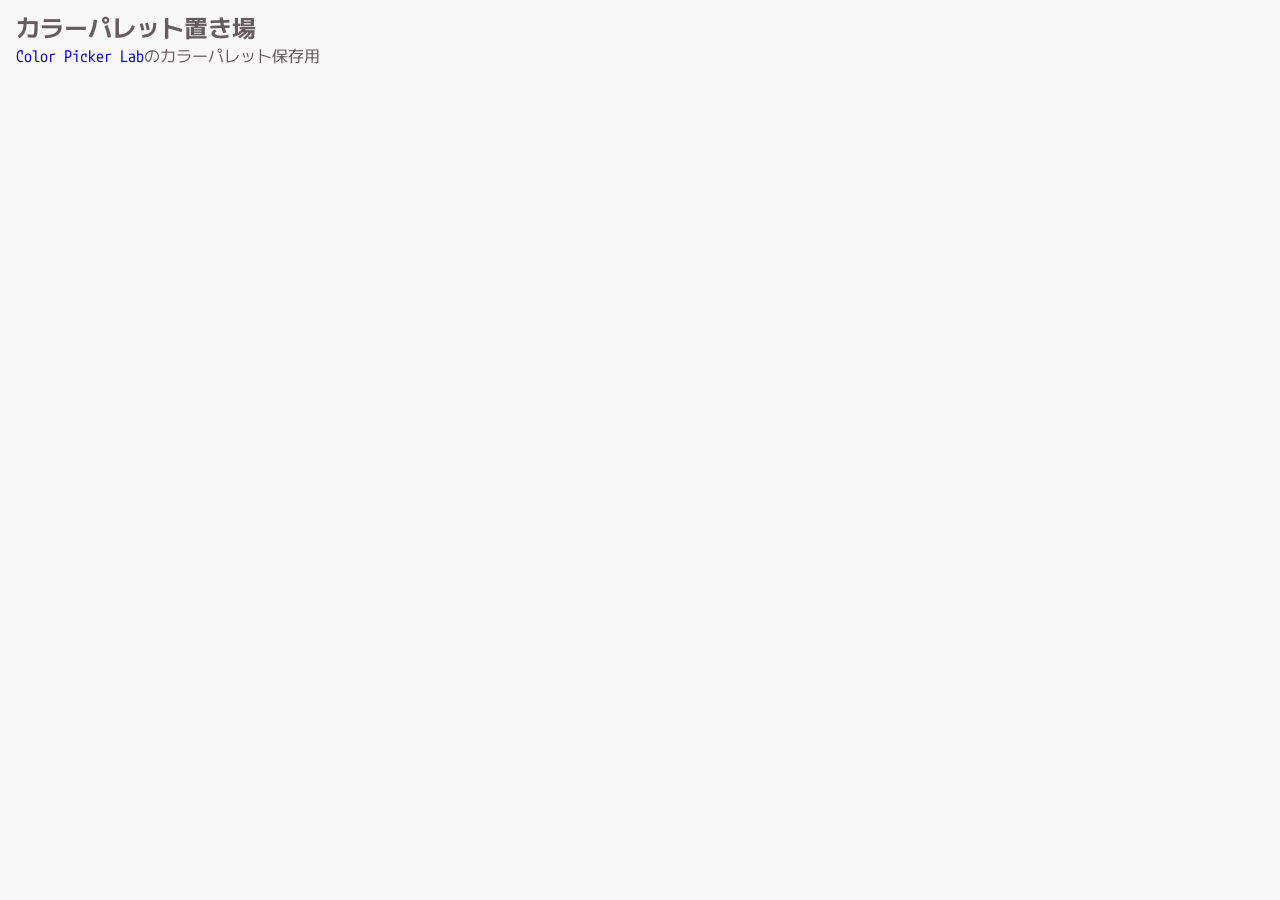
==== colorpallet.html @ dde5193d "カラーパレット置き場を作成" ====
<!DOCTYPE html>
<html lang="jp">
<head>
    <meta charset="UTF-8">
    <meta name="viewport" content="width=device-width, initial-scale=1.0">
    <title>カラーパレット置き場</title>
    <meta name="description" content="">

    <link rel="stylesheet" href="styles/sanitize.css">
    <link rel="stylesheet" href="styles/global.css">
    <link rel="stylesheet" href="styles/colorpallet.css">
</head>

<body>
    <h1 class="site_title">カラーパレット置き場</h1>
    <p class="site_description"><a href="https://colorpickerlab.com/theme-generator" target="_blank" rel="noreferrer noopener">Color Picker Lab</a>のカラーパレット保存用</p>


    <script src="app.js"></script>
</body>
</html>
---- styles/sanitize.css ----
/* Document
 * ========================================================================== */

/**
 * Add border box sizing in all browsers (opinionated).
 */

*,
::before,
::after {
  box-sizing: border-box;
}

/**
 * 1. Add text decoration inheritance in all browsers (opinionated).
 * 2. Add vertical alignment inheritance in all browsers (opinionated).
 */

::before,
::after {
  text-decoration: inherit; /* 1 */
  vertical-align: inherit; /* 2 */
}

/**
 * 1. Use the default cursor in all browsers (opinionated).
 * 2. Change the line height in all browsers (opinionated).
 * 3. Use a 4-space tab width in all browsers (opinionated).
 * 4. Remove the grey highlight on links in iOS (opinionated).
 * 5. Prevent adjustments of font size after orientation changes in
 *    IE on Windows Phone and in iOS.
 * 6. Breaks words to prevent overflow in all browsers (opinionated).
 */

html {
  cursor: default; /* 1 */
  line-height: 1.5; /* 2 */
  -moz-tab-size: 4; /* 3 */
  tab-size: 4; /* 3 */
  -webkit-tap-highlight-color: transparent /* 4 */;
  -ms-text-size-adjust: 100%; /* 5 */
  -webkit-text-size-adjust: 100%; /* 5 */
  word-break: break-word; /* 6 */
}

/* Sections
 * ========================================================================== */

/**
 * Remove the margin in all browsers (opinionated).
 */

body {
  margin: 0;
}

/**
 * Correct the font size and margin on `h1` elements within `section` and
 * `article` contexts in Chrome, Edge, Firefox, and Safari.
 */

h1 {
  font-size: 2em;
  margin: 0.67em 0;
}

/* Grouping content
 * ========================================================================== */

/**
 * Remove the margin on nested lists in Chrome, Edge, IE, and Safari.
 */

dl dl,
dl ol,
dl ul,
ol dl,
ul dl {
  margin: 0;
}

/**
 * Remove the margin on nested lists in Edge 18- and IE.
 */

ol ol,
ol ul,
ul ol,
ul ul {
  margin: 0;
}

/**
 * 1. Add the correct sizing in Firefox.
 * 2. Show the overflow in Edge 18- and IE.
 */

hr {
  height: 0; /* 1 */
  overflow: visible; /* 2 */
}

/**
 * Add the correct display in IE.
 */

main {
  display: block;
}

/**
 * Remove the list style on navigation lists in all browsers (opinionated).
 */

nav ol,
nav ul {
  list-style: none;
  padding: 0;
}

/**
 * 1. Correct the inheritance and scaling of font size in all browsers.
 * 2. Correct the odd `em` font sizing in all browsers.
 */

pre {
  font-family: monospace, monospace; /* 1 */
  font-size: 1em; /* 2 */
}

/* Text-level semantics
 * ========================================================================== */

/**
 * Remove the gray background on active links in IE 10.
 */

a {
  background-color: transparent;
}

/**
 * Add the correct text decoration in Edge 18-, IE, and Safari.
 */

abbr[title] {
  text-decoration: underline;
  text-decoration: underline dotted;
}

/**
 * Add the correct font weight in Chrome, Edge, and Safari.
 */

b,
strong {
  font-weight: bolder;
}

/**
 * 1. Correct the inheritance and scaling of font size in all browsers.
 * 2. Correct the odd `em` font sizing in all browsers.
 */

code,
kbd,
samp {
  font-family: monospace, monospace; /* 1 */
  font-size: 1em; /* 2 */
}

/**
 * Add the correct font size in all browsers.
 */

small {
  font-size: 80%;
}

/* Embedded content
 * ========================================================================== */

/*
 * Change the alignment on media elements in all browsers (opinionated).
 */

audio,
canvas,
iframe,
img,
svg,
video {
  vertical-align: middle;
}

/**
 * Add the correct display in IE 9-.
 */

audio,
video {
  display: inline-block;
}

/**
 * Add the correct display in iOS 4-7.
 */

audio:not([controls]) {
  display: none;
  height: 0;
}

/**
 * Remove the border on iframes in all browsers (opinionated).
 */

iframe {
  border-style: none;
}

/**
 * Remove the border on images within links in IE 10-.
 */

img {
  border-style: none;
}

/**
 * Change the fill color to match the text color in all browsers (opinionated).
 */

svg:not([fill]) {
  fill: currentColor;
}

/**
 * Hide the overflow in IE.
 */

svg:not(:root) {
  overflow: hidden;
}

/* Tabular data
 * ========================================================================== */

/**
 * Collapse border spacing in all browsers (opinionated).
 */

table {
  border-collapse: collapse;
}

/* Forms
 * ========================================================================== */

/**
 * Remove the margin on controls in Safari.
 */

button,
input,
select {
  margin: 0;
}

/**
 * 1. Show the overflow in IE.
 * 2. Remove the inheritance of text transform in Edge 18-, Firefox, and IE.
 */

button {
  overflow: visible; /* 1 */
  text-transform: none; /* 2 */
}

/**
 * Correct the inability to style buttons in iOS and Safari.
 */

button,
[type="button"],
[type="reset"],
[type="submit"] {
  -webkit-appearance: button;
}

/**
 * 1. Change the inconsistent appearance in all browsers (opinionated).
 * 2. Correct the padding in Firefox.
 */

fieldset {
  border: 1px solid #a0a0a0; /* 1 */
  padding: 0.35em 0.75em 0.625em; /* 2 */
}

/**
 * Show the overflow in Edge 18- and IE.
 */

input {
  overflow: visible;
}

/**
 * 1. Correct the text wrapping in Edge 18- and IE.
 * 2. Correct the color inheritance from `fieldset` elements in IE.
 */

legend {
  color: inherit; /* 2 */
  display: table; /* 1 */
  max-width: 100%; /* 1 */
  white-space: normal; /* 1 */
}

/**
 * 1. Add the correct display in Edge 18- and IE.
 * 2. Add the correct vertical alignment in Chrome, Edge, and Firefox.
 */

progress {
  display: inline-block; /* 1 */
  vertical-align: baseline; /* 2 */
}

/**
 * Remove the inheritance of text transform in Firefox.
 */

select {
  text-transform: none;
}

/**
 * 1. Remove the margin in Firefox and Safari.
 * 2. Remove the default vertical scrollbar in IE.
 * 3. Change the resize direction in all browsers (opinionated).
 */

textarea {
  margin: 0; /* 1 */
  overflow: auto; /* 2 */
  resize: vertical; /* 3 */
}

/**
 * Remove the padding in IE 10-.
 */

[type="checkbox"],
[type="radio"] {
  padding: 0;
}

/**
 * 1. Correct the odd appearance in Chrome, Edge, and Safari.
 * 2. Correct the outline style in Safari.
 */

[type="search"] {
  -webkit-appearance: textfield; /* 1 */
  outline-offset: -2px; /* 2 */
}

/**
 * Correct the cursor style of increment and decrement buttons in Safari.
 */

::-webkit-inner-spin-button,
::-webkit-outer-spin-button {
  height: auto;
}

/**
 * Correct the text style of placeholders in Chrome, Edge, and Safari.
 */

::-webkit-input-placeholder {
  color: inherit;
  opacity: 0.54;
}

/**
 * Remove the inner padding in Chrome, Edge, and Safari on macOS.
 */

::-webkit-search-decoration {
  -webkit-appearance: none;
}

/**
 * 1. Correct the inability to style upload buttons in iOS and Safari.
 * 2. Change font properties to `inherit` in Safari.
 */

::-webkit-file-upload-button {
  -webkit-appearance: button; /* 1 */
  font: inherit; /* 2 */
}

/**
 * Remove the inner border and padding of focus outlines in Firefox.
 */

::-moz-focus-inner {
  border-style: none;
  padding: 0;
}

/**
 * Restore the focus outline styles unset by the previous rule in Firefox.
 */

:-moz-focusring {
  outline: 1px dotted ButtonText;
}

/**
 * Remove the additional :invalid styles in Firefox.
 */

:-moz-ui-invalid {
  box-shadow: none;
}

/* Interactive
 * ========================================================================== */

/*
 * Add the correct display in Edge 18- and IE.
 */

details {
  display: block;
}

/*
 * Add the correct styles in Edge 18-, IE, and Safari.
 */

dialog {
  background-color: white;
  border: solid;
  color: black;
  display: block;
  height: -moz-fit-content;
  height: -webkit-fit-content;
  height: fit-content;
  left: 0;
  margin: auto;
  padding: 1em;
  position: absolute;
  right: 0;
  width: -moz-fit-content;
  width: -webkit-fit-content;
  width: fit-content;
}

dialog:not([open]) {
  display: none;
}

/*
 * Add the correct display in all browsers.
 */

summary {
  display: list-item;
}

/* Scripting
 * ========================================================================== */

/**
 * Add the correct display in IE 9-.
 */

canvas {
  display: inline-block;
}

/**
 * Add the correct display in IE.
 */

template {
  display: none;
}

/* User interaction
 * ========================================================================== */

/*
 * 1. Remove the tapping delay in IE 10.
 * 2. Remove the tapping delay on clickable elements
      in all browsers (opinionated).
 */

a,
area,
button,
input,
label,
select,
summary,
textarea,
[tabindex] {
  -ms-touch-action: manipulation; /* 1 */
  touch-action: manipulation; /* 2 */
}

/**
 * Add the correct display in IE 10-.
 */

[hidden] {
  display: none;
}

/* Accessibility
 * ========================================================================== */

/**
 * Change the cursor on busy elements in all browsers (opinionated).
 */

[aria-busy="true"] {
  cursor: progress;
}

/*
 * Change the cursor on control elements in all browsers (opinionated).
 */

[aria-controls] {
  cursor: pointer;
}

/*
 * Change the cursor on disabled, not-editable, or otherwise
 * inoperable elements in all browsers (opinionated).
 */

[aria-disabled="true"],
[disabled] {
  cursor: not-allowed;
}

/*
 * Change the display on visually hidden accessible elements
 * in all browsers (opinionated).
 */

[aria-hidden="false"][hidden] {
  display: initial;
}

[aria-hidden="false"][hidden]:not(:focus) {
  clip: rect(0, 0, 0, 0);
  position: absolute;
}


/* ----- 自分用 ----- */

a {
  text-decoration: none;
}

h1, h2, h3 {
  line-height: 1;
  margin: 0;
  padding: 0;
}

ol, ul {
  padding: 0;
  margin: 0;
}

p {
  margin: 0;
}

button {
  background: none;
  border: none;
  color: inherit;
  font: inherit;
}

input {
  background-color: transparent;
  border: none;
}
---- styles/global.css ----
@charset "UTF-8";

/* 
https://colorpickerlab.com/theme-generator?t=l-F9F8F8-665B5F-9F566E-7A986C-4B67A0

background: F9F8F8
text: 665B5F
primary: 9F566E
secondary: 7A986C
accent: 4B67A0

card background: fcfcfc
card border: e4e2e3
*/

@font-face {
    font-family: "MCode";
    src: url(../fonts/MPLUS1Code.ttf);
}

body {
    background-color: #F9F8F8;
    color: #665B5F;
    padding: 16px;
    font-family: "MCode";
}

::-webkit-scrollbar {
    background: #F9F8F8;
    width: 10px;
}

::-webkit-scrollbar-thumb {
    background: #9F566E;
    border: 2px solid #F9F8F8;
    border-radius: 20px;
}

::-webkit-scrollbar-thumb:active {
    background: #7A986C;
}

/* 隠す */

.hidden {
    display: none;
}
---- styles/colorpallet.css ----
@charset "UTF-8";

.site_title {
    font-size: 1.5rem;
    font-weight: 800;
    margin-bottom: 4px;
}

.site_description {
    margin-bottom: 16px;
}
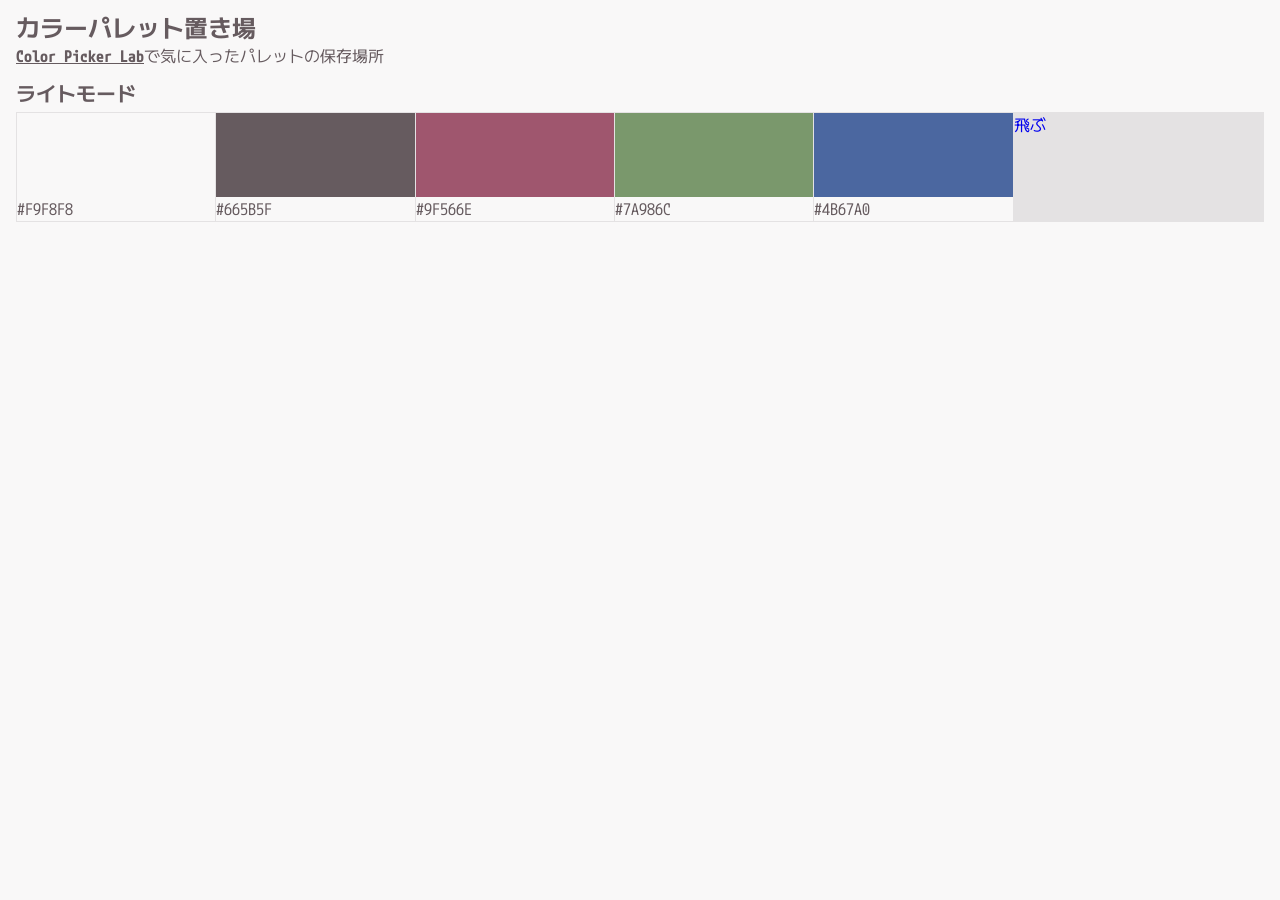
==== commit 3f2dfe87: "データを更新" ====
--- a/colorpallet.html
+++ b/colorpallet.html
@@ -13,8 +13,35 @@
 
 <body>
     <h1 class="site_title">カラーパレット置き場</h1>
-    <p class="site_description"><a href="https://colorpickerlab.com/theme-generator" target="_blank" rel="noreferrer noopener">Color Picker Lab</a>のカラーパレット保存用</p>
+    <p class="site_description"><a href="https://colorpickerlab.com/theme-generator" target="_blank" rel="noreferrer noopener" class="outer_link">Color Picker Lab</a>で気に入ったパレットの保存場所</p>
 
+    <h2 class="category_title">ライトモード</h2>
+    <section class="pallet_item_container">
+        <div class="pallet_item">
+            <div class="pallet_color background">
+                <div class="color_image"></div>
+                <p class="color_code">#F9F8F8</p>
+            </div>
+            <div class="pallet_color text">
+                <div class="color_image"></div>
+                <p class="color_code">#665B5F</p>
+            </div>
+            <div class="pallet_color primary">
+                <div class="color_image"></div>
+                <p class="color_code">#9F566E</p>
+            </div>
+            <div class="pallet_color secondary">
+                <div class="color_image"></div>
+                <p class="color_code">#7A986C</p>
+            </div>
+            <div class="pallet_color accent">
+                <div class="color_image"></div>
+                <p class="color_code">#4B67A0</p>
+            </div>
+        </div>
+
+        <a href="https://colorpickerlab.com/theme-generator?t=l-F9F8F8-665B5F-9F566E-7A986C-4B67A0" target="_blank" rel="noreferrer noopener" class="link_wrap">飛ぶ</a>
+    </section>
 
     <script src="app.js"></script>
 </body>
--- a/styles/colorpallet.css
+++ b/styles/colorpallet.css
@@ -8,4 +8,66 @@
 
 .site_description {
     margin-bottom: 16px;
+}
+
+.outer_link {
+    color: inherit;
+    font-size: inherit;
+    font-weight: 800;
+    text-decoration: underline;
+    transition: color 0.15s;
+}
+
+.outer_link:hover {
+    color: #7A986C;
+}
+
+.category_title {
+    font-size: 1.25rem;
+    margin-bottom: 8px;
+}
+
+.pallet_item_container {
+    border: 1px solid #e4e2e3;
+    display: flex;
+}
+
+.pallet_item {
+    display: flex;
+    width: 80%;
+}
+
+.pallet_color {
+    border-right: 1px solid #e4e2e3;
+    width: 20%;
+}
+
+.color_image {
+    height: 84px;
+    width: 100%;
+}
+
+.background .color_image {
+    background-color: #F9F8F8;
+}
+
+.text .color_image {
+    background-color: #665B5F;
+}
+
+.primary .color_image {
+    background-color: #9F566E;
+}
+
+.secondary .color_image {
+    background-color: #7A986C;
+}
+
+.accent .color_image {
+    background-color: #4B67A0;
+}
+
+.link_wrap {
+    background-color: #e4e2e3;
+    width: 20%;
 }
